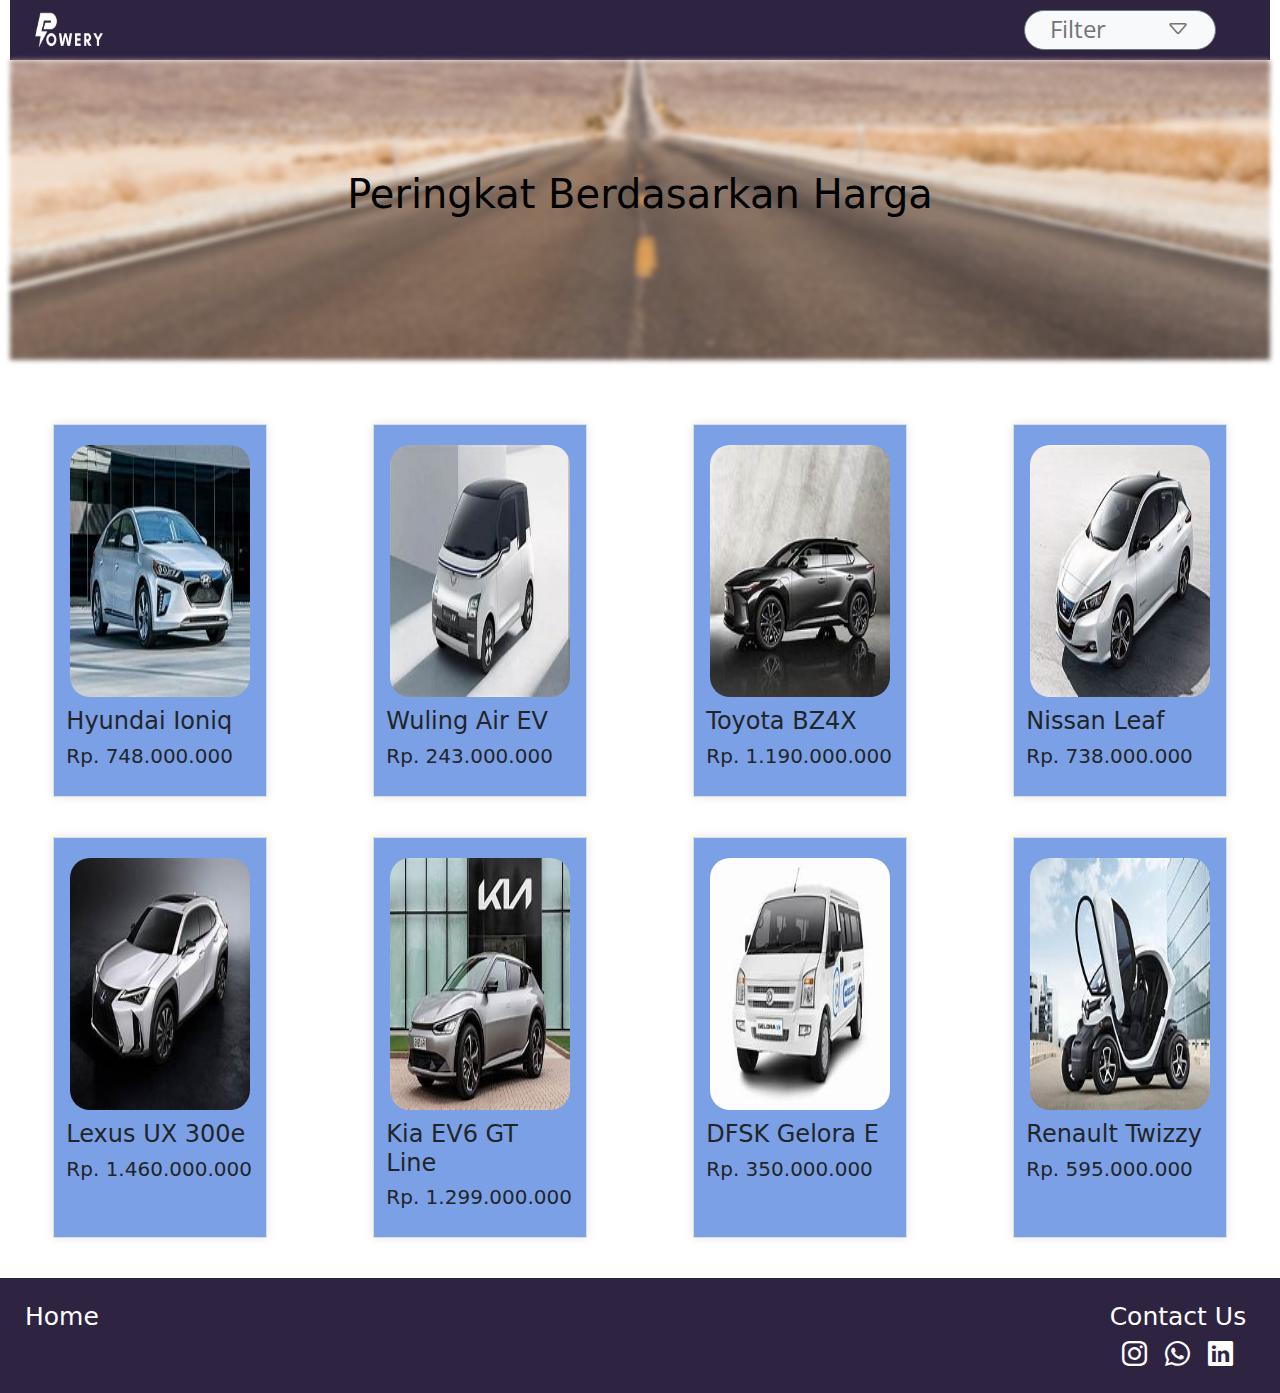
==== homePage.html @ 96386f47 "Style css nya dipisah sama home pagenya" ====
<!DOCTYPE html>
<html lang="en">
<head>
    <meta charset="UTF-8" />
    <meta name="viewport" content="width=device-width, initial-scale=1.0"/>
    <title>Powery - HOME</title>
    <link rel="stylesheet" href="style-home.css" />
    <!-- bootstrap -->
    <link href="https://cdn.jsdelivr.net/npm/bootstrap@5.3.3/dist/css/bootstrap.min.css" rel="stylesheet" integrity="sha384-QWTKZyjpPEjISv5WaRU9OFeRpok6YctnYmDr5pNlyT2bRjXh0JMhjY6hW+ALEwIH" crossorigin="anonymous" />
    <link rel="stylesheet" href="https://cdn.jsdelivr.net/npm/bootstrap-icons@1.11.3/font/bootstrap-icons.min.css" />
    <!-- google font -->
    <link rel="preconnect" href="https://fonts.googleapis.com" />
    <link rel="preconnect" href="https://fonts.gstatic.com" crossorigin />
    <link href="https://fonts.googleapis.com/css2?family=Open+Sans:ital,wght@0,300..800;1,300..800&display=swap" rel="stylesheet" />
    <style>
      body {
        background-color: #ffffff;
      }
    </style>
</head>
<body>
    <header class="nav-bar"> 
        <nav> 
          <a href="#"><img src="image/Powery (2).png" style="width: 5rem; height: 2.5rem; margin-right: 2rem; margin-left: 20px; margin-bottom: 10px; margin-top: 10px;"></a>  
          <button class="btn btn-secondary text-bg-light d-flex justify-content-between" type="button" data-bs-toggle="dropdown" aria-expanded="false" style="width: 15vw; padding: 0% 2%; border-radius: 50px; margin-left: 70%; height: 2.5rem;">
            <span class="fontFilter" style="font-size: 1.5rem;">Filter</span>
            <span class="fontFilter" style="font-size: 1.5rem;"><i class="bi bi-caret-down"></i></span>
          </button>
          <ul 
            class="dropdown-menu" 
            style="width: 15vw; border: none; border-radius: 50px; font-size: 1.5rem;"
          >
            <li>
              <a class="dropdown-item" style="color: #747474;" href="#">Harga</a>
              <hr class="hrStyle">
            </li>
            <li>
              <a class="dropdown-item" style="color: #747474;" href="#">Kinerja Torsi</a>
              <hr class="hrStyle">
            </li>
            <li>
              <a class="dropdown-item" style="color: #747474;" href="#">Kapasitas Baterai</a>
              <hr class="hrStyle">
            </li>
            <li>
              <a class="dropdown-item" style="color: #747474;" href="#">Kenyamanan</a>
              <hr class="hrStyle">
            </li>
            <li>
              <a class="dropdown-item" style="color: #747474;" href="#">Keamanan</a>
              <hr class="hrStyle">
            </li>
            <li>
              <a class="dropdown-item" style="color: #747474;" href="#">Tingkat Penjualan</a>
            </li>
          </ul>  
        </nav>
        <div class="jumbotron">
        </div>
        <div class="bg-text">
            <h1>Peringkat Berdasarkan Harga</h1>
          </div>
    </header>
    <main> 
        <div class="container-fluid" style="margin-top: 5%;">
            <div class="row d-flex justify-content-center">
              <div class="col-2 mobilPage" >
                <img src="image/hyundai ioniq.jpg" alt="" class="styleMerk">
                <h4>Hyundai Ioniq</h4>
                <h5>Rp. 748.000.000</h5>
              </div>
              <div class="col-2 mobilPage">
                <img src="image/Wuling air.jpg" alt="" class="styleMerk">
                <h4>Wuling Air EV</h4>
                <h5>Rp. 243.000.000</h5>
              </div>
              <div class="col-2 mobilPage">
                <img src="image/toyota.jpg" alt="" class="styleMerk">
                <h4>Toyota BZ4X</h4>
                <h5>Rp. 1.190.000.000</h5>
              </div>
              <div class="col-2 mobilPage">
                <img src="image/Nissan.jpg" alt="" class="styleMerk">
                <h4>Nissan Leaf</h4>
                <h5>Rp. 738.000.000</h5>
              </div>
            </div>
          </div>
          <div class="container-fluid">
            <div class="row d-flex justify-content-center">
              <div class="col-2 mobilPage" >
                <img src="image/lexus.jpg" alt="" class="styleMerk">
                <h4>Lexus UX 300e</h4>
                <h5>Rp. 1.460.000.000</h5>
              </div>
              <div class="col-2 mobilPage">
                <img src="image/kia.jpg" alt="" class="styleMerk">
                <h4>Kia EV6 GT Line</h4>
                <h5>Rp. 1.299.000.000</h5>
              </div>
              <div class="col-2 mobilPage">
                <img src="image/dfsk.jpg" alt="" class="styleMerk">
                <h4>DFSK Gelora E</h4>
                <h5>Rp. 350.000.000</h5>
              </div>
              <div class="col-2 mobilPage">
                <img src="image/renault.jpg" alt="" class="styleMerk">
                <h4>Renault Twizzy</h4>
                <h5>Rp. 595.000.000</h5>
              </div>
            </div>
          </div>
    </main>
    <footer>
        <p style="font-size: 25px;">
          <a href="index.html">Home</a> 
          
          <div class="contact">
            <a href="#">Contact Us</a>
            <a href="#"><i class="bi bi-instagram"></i></a>
            <a href="#"><i class="bi bi-whatsapp"></i></a>
            <a href="#"><i class="bi bi-linkedin"></i></a>
          </div>
           
        </p> 
      </footer>
      
      <script src="https://cdn.jsdelivr.net/npm/bootstrap@5.3.3/dist/js/bootstrap.bundle.min.js" integrity="sha384-YvpcrYf0tY3lHB60NNkmXc5s9fDVZLESaAA55NDzOxhy9GkcIdslK1eN7N6jIeHz" crossorigin="anonymous"></script>
</body>
</html>
---- style-home.css ----
@import url("https://fonts.googleapis.com/css2?family=Open+Sans:ital,wght@0,300..800;1,300..800&display=swap");

.fontFilter {
  font-family: "Open Sans";
  font-size: 40px;
  color: #747474;
}
.hrStyle {
  color: black;
  border-width: 2px;
  opacity: 1;
  margin: 0px 0px;
}

.mobilPage{
  margin: 40px auto;
  padding: 20px;
  background-color: #7CA0E5;
  border: 1px solid #ddd;
  box-shadow: 0 0 10px rgba(0, 0, 0, 0.1);
}

.mobilPage img{ 
  display: block;
  margin-left: auto;
  margin-right: auto;
  margin-bottom: 10px;
}

.styleMerk{
  border-radius: 20px; width: 14vw; height: 28vh;
}

nav {
  background-color: #2F2342;
  color: #fff;
  margin-left: 10px;
  margin-right: 10px;
  border-radius: 0;
  font-size: large;
  text-transform: capitalize;
  display: flex;
  align-items: center
}

.dropdown-item :hover{ 
  border-radius: 50px;
}

.jumbotron {
  background-image: url(image/jalanan.jpg);
  height: 300px;
  background-repeat: repeat;
  position: relative;
  background-position: center;
  display: block; 
  margin-left: 10px;
  margin-right: 10px;
  margin-bottom: 0%;
  padding: 10px;
  filter: blur(2.5px);
}

ul {
  list-style-type: none;
  padding: 0;
  margin: 0;
}

.bg-text {
  color: rgb(0, 0, 0);
  font-weight: bold;
  position: absolute;
  top: 22%;
  left: 50%;
  transform: translate(-50%, -50%);
  z-index: 2;
  width: 80%;
  padding: 20px;
  text-align: center;
}

footer {
  display: flex;
  background-color: #2F2342;
  color: #fff;
  padding: 20px;
  text-align: center;
}

footer a {
  color: #fff;
  text-decoration: none;
  margin: 0 5px;
}

footer a:hover {
  color: #ccc;
}

.contact { 
  margin-left: 80%;
  font-size: 25px;
  text-align: center;
}
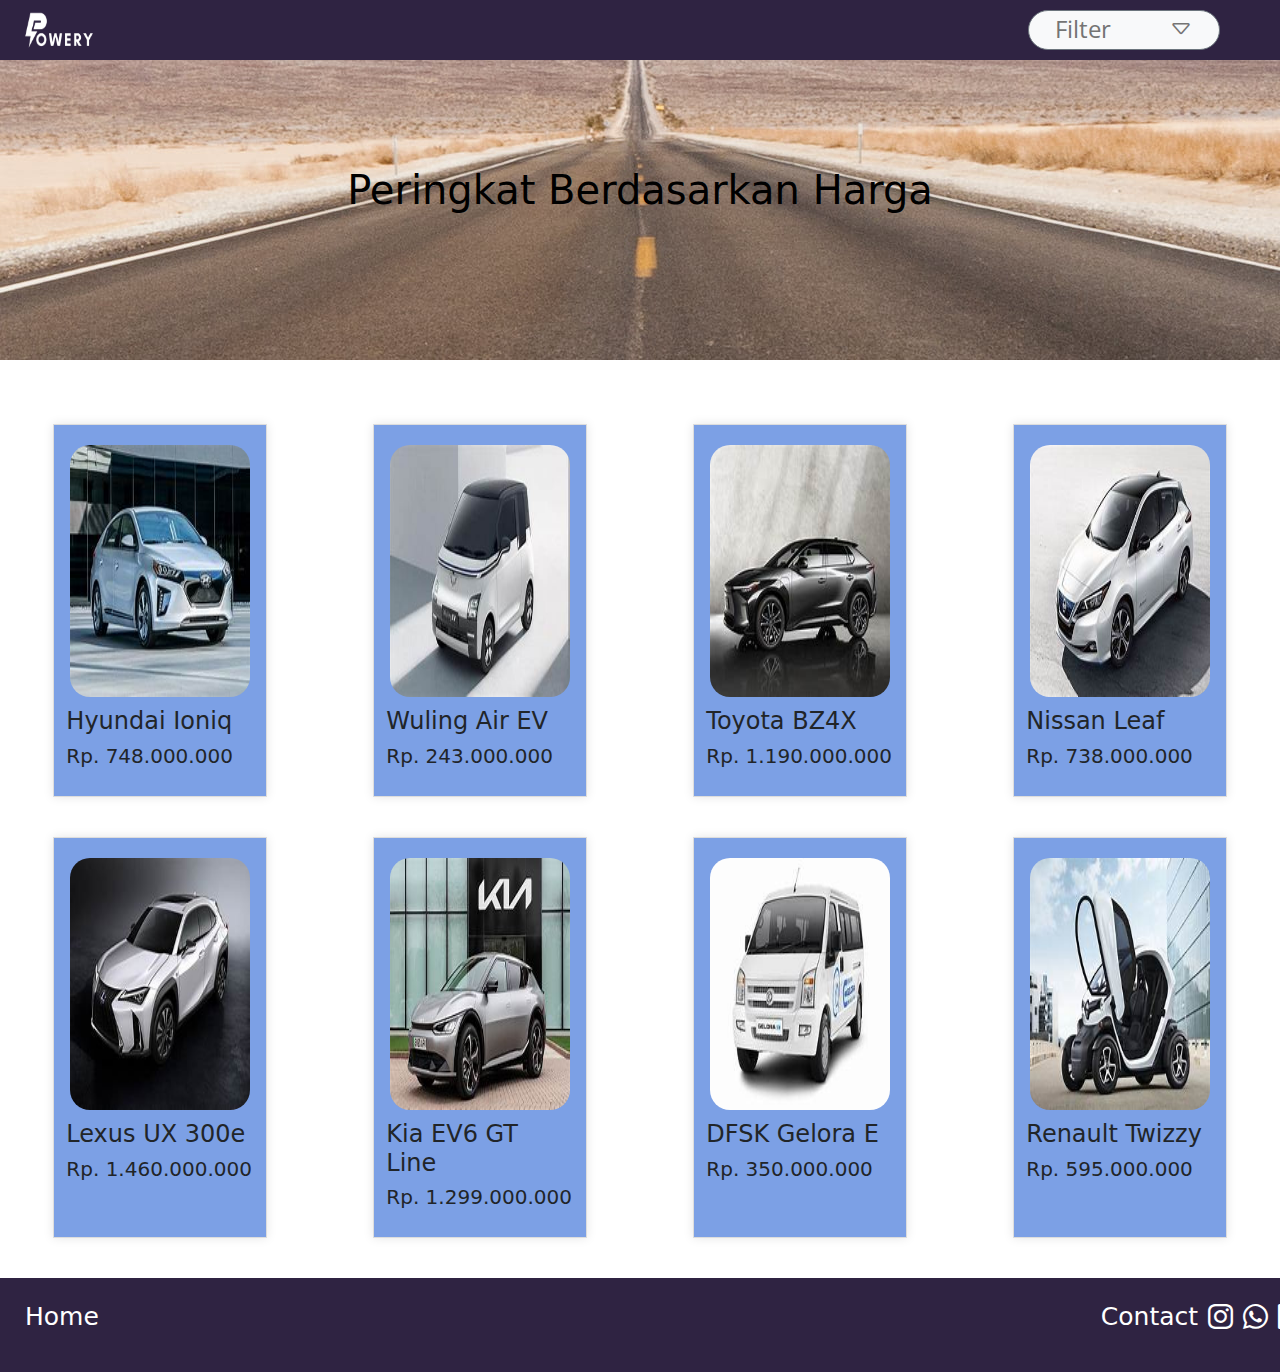
==== commit e3486dba: "Ini yang benernya harusnya" ====
--- a/homePage.html
+++ b/homePage.html
@@ -30,7 +30,6 @@
             class="dropdown-menu" 
             style="width: 15vw; border: none; border-radius: 50px; font-size: 1.5rem;"
           >
-            <li>
               <a class="dropdown-item" style="color: #747474;" href="#">Harga</a>
               <hr class="hrStyle">
             </li>
@@ -56,10 +55,10 @@
           </ul>  
         </nav>
         <div class="jumbotron">
-        </div>
-        <div class="bg-text">
+          <div class="bg-text">
             <h1>Peringkat Berdasarkan Harga</h1>
           </div>
+        </div>
     </header>
     <main> 
         <div class="container-fluid" style="margin-top: 5%;">
@@ -115,8 +114,8 @@
         <p style="font-size: 25px;">
           <a href="index.html">Home</a> 
           
-          <div class="contact">
-            <a href="#">Contact Us</a>
+          <div class="contact" style="display: flex;">
+            <a href="#" style="display: flex;">Contact</a>
             <a href="#"><i class="bi bi-instagram"></i></a>
             <a href="#"><i class="bi bi-whatsapp"></i></a>
             <a href="#"><i class="bi bi-linkedin"></i></a>
--- a/style-home.css
+++ b/style-home.css
@@ -1,5 +1,14 @@
 @import url("https://fonts.googleapis.com/css2?family=Open+Sans:ital,wght@0,300..800;1,300..800&display=swap");
 
+.jumbotron {  
+  background-image: url(/image/jalanan.jpg);
+  height: 300px;
+  background-position: center;
+  display: flex;
+  justify-content: center;
+  align-items: center;
+  padding-bottom: 2.5%;
+}
 .fontFilter {
   font-family: "Open Sans";
   font-size: 40px;
@@ -32,11 +41,9 @@
 }
 
 nav {
+  width: 100%;
   background-color: #2F2342;
   color: #fff;
-  margin-left: 10px;
-  margin-right: 10px;
-  border-radius: 0;
   font-size: large;
   text-transform: capitalize;
   display: flex;
@@ -45,20 +52,6 @@
 
 .dropdown-item :hover{ 
   border-radius: 50px;
-}
-
-.jumbotron {
-  background-image: url(image/jalanan.jpg);
-  height: 300px;
-  background-repeat: repeat;
-  position: relative;
-  background-position: center;
-  display: block; 
-  margin-left: 10px;
-  margin-right: 10px;
-  margin-bottom: 0%;
-  padding: 10px;
-  filter: blur(2.5px);
 }
 
 ul {
@@ -70,14 +63,6 @@
 .bg-text {
   color: rgb(0, 0, 0);
   font-weight: bold;
-  position: absolute;
-  top: 22%;
-  left: 50%;
-  transform: translate(-50%, -50%);
-  z-index: 2;
-  width: 80%;
-  padding: 20px;
-  text-align: center;
 }
 
 footer {
@@ -99,6 +84,7 @@
 }
 
 .contact { 
+  display: flex;
   margin-left: 80%;
   font-size: 25px;
   text-align: center;
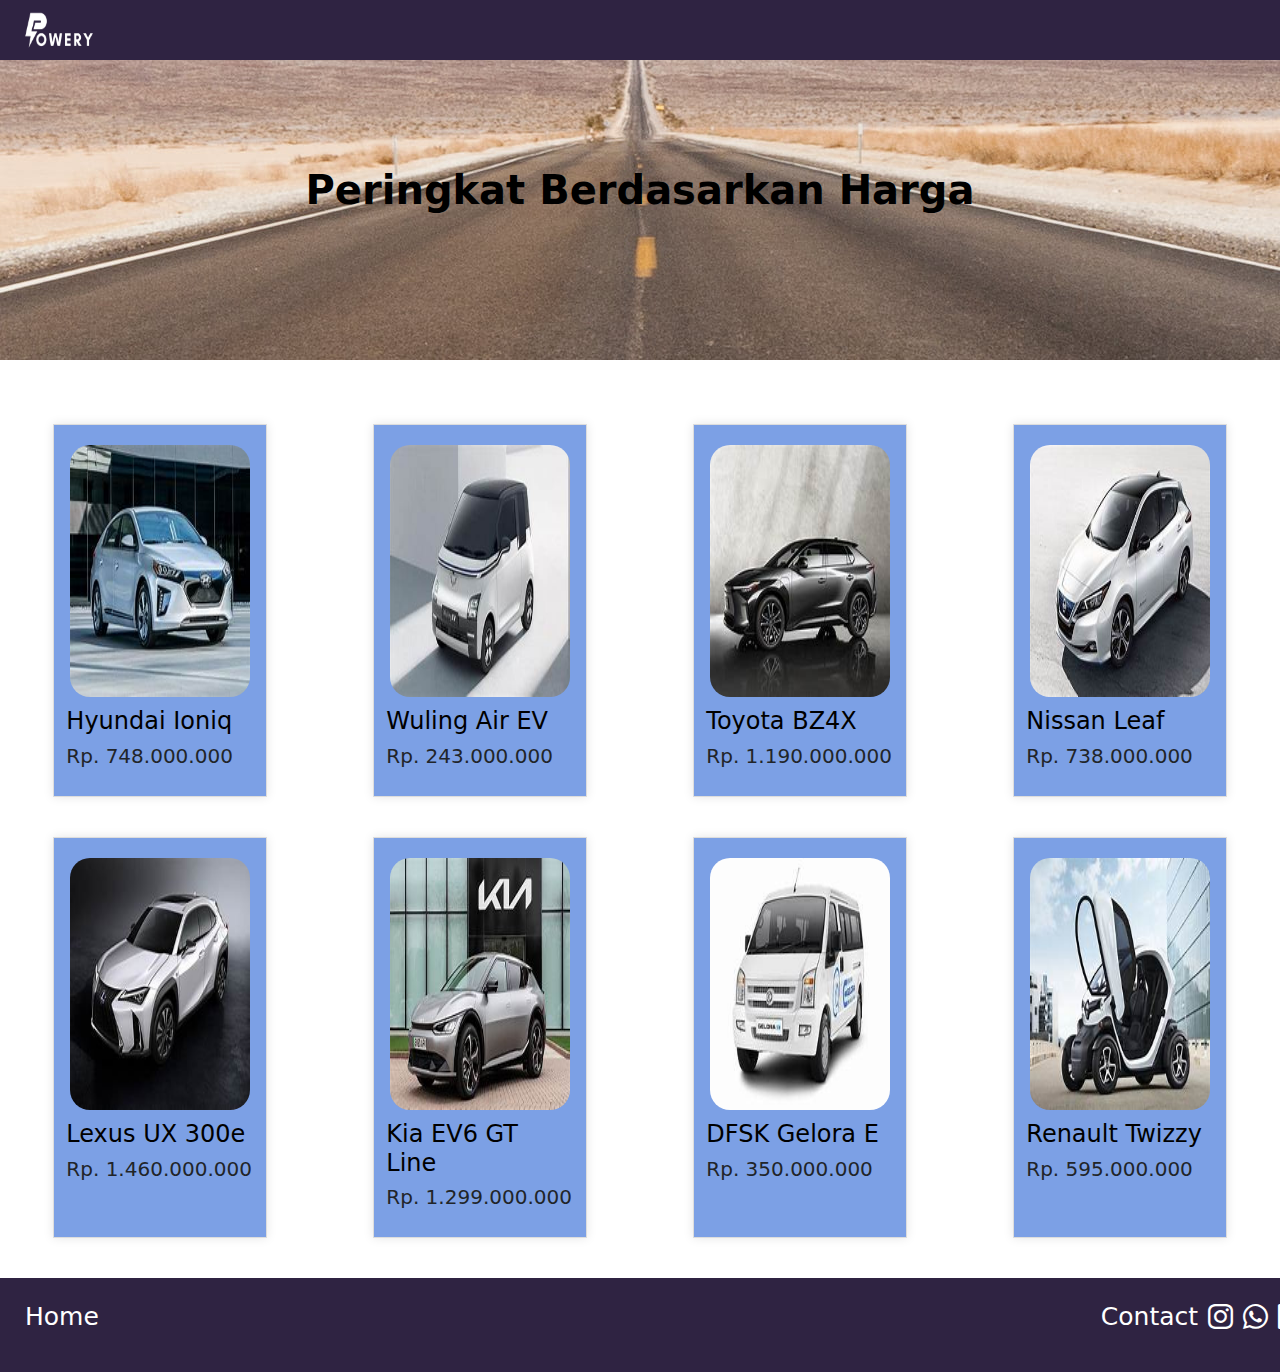
==== commit 03434698: "upload pilihan2" ====
--- a/homePage.html
+++ b/homePage.html
@@ -22,41 +22,10 @@
     <header class="nav-bar"> 
         <nav> 
           <a href="#"><img src="image/Powery (2).png" style="width: 5rem; height: 2.5rem; margin-right: 2rem; margin-left: 20px; margin-bottom: 10px; margin-top: 10px;"></a>  
-          <button class="btn btn-secondary text-bg-light d-flex justify-content-between" type="button" data-bs-toggle="dropdown" aria-expanded="false" style="width: 15vw; padding: 0% 2%; border-radius: 50px; margin-left: 70%; height: 2.5rem;">
-            <span class="fontFilter" style="font-size: 1.5rem;">Filter</span>
-            <span class="fontFilter" style="font-size: 1.5rem;"><i class="bi bi-caret-down"></i></span>
-          </button>
-          <ul 
-            class="dropdown-menu" 
-            style="width: 15vw; border: none; border-radius: 50px; font-size: 1.5rem;"
-          >
-              <a class="dropdown-item" style="color: #747474;" href="#">Harga</a>
-              <hr class="hrStyle">
-            </li>
-            <li>
-              <a class="dropdown-item" style="color: #747474;" href="#">Kinerja Torsi</a>
-              <hr class="hrStyle">
-            </li>
-            <li>
-              <a class="dropdown-item" style="color: #747474;" href="#">Kapasitas Baterai</a>
-              <hr class="hrStyle">
-            </li>
-            <li>
-              <a class="dropdown-item" style="color: #747474;" href="#">Kenyamanan</a>
-              <hr class="hrStyle">
-            </li>
-            <li>
-              <a class="dropdown-item" style="color: #747474;" href="#">Keamanan</a>
-              <hr class="hrStyle">
-            </li>
-            <li>
-              <a class="dropdown-item" style="color: #747474;" href="#">Tingkat Penjualan</a>
-            </li>
-          </ul>  
         </nav>
         <div class="jumbotron">
           <div class="bg-text">
-            <h1>Peringkat Berdasarkan Harga</h1>
+            <h1 style="font-weight: 700;">Peringkat Berdasarkan Harga</h1>
           </div>
         </div>
     </header>
@@ -65,22 +34,22 @@
             <div class="row d-flex justify-content-center">
               <div class="col-2 mobilPage" >
                 <img src="image/hyundai ioniq.jpg" alt="" class="styleMerk">
-                <h4>Hyundai Ioniq</h4>
+                <h4><a href="Hyundai.html" class="stretched-link" style="text-decoration: none; color: black;">Hyundai Ioniq</a></h4>
                 <h5>Rp. 748.000.000</h5>
               </div>
               <div class="col-2 mobilPage">
                 <img src="image/Wuling air.jpg" alt="" class="styleMerk">
-                <h4>Wuling Air EV</h4>
+                <h4><a href="Hyundai.html" class="stretched-link" style="text-decoration: none; color: black;">Wuling Air EV</a></h4>
                 <h5>Rp. 243.000.000</h5>
               </div>
               <div class="col-2 mobilPage">
                 <img src="image/toyota.jpg" alt="" class="styleMerk">
-                <h4>Toyota BZ4X</h4>
+                <h4><a href="Hyundai.html" class="stretched-link" style="text-decoration: none; color: black;">Toyota BZ4X</a></h4>
                 <h5>Rp. 1.190.000.000</h5>
               </div>
               <div class="col-2 mobilPage">
                 <img src="image/Nissan.jpg" alt="" class="styleMerk">
-                <h4>Nissan Leaf</h4>
+                <h4><a href="Hyundai.html" class="stretched-link" style="text-decoration: none; color: black;">Nissan Leaf</a></h4>
                 <h5>Rp. 738.000.000</h5>
               </div>
             </div>
@@ -89,22 +58,22 @@
             <div class="row d-flex justify-content-center">
               <div class="col-2 mobilPage" >
                 <img src="image/lexus.jpg" alt="" class="styleMerk">
-                <h4>Lexus UX 300e</h4>
+                <h4><a href="Hyundai.html" class="stretched-link" style="text-decoration: none; color: black;">Lexus UX 300e</a></h4>
                 <h5>Rp. 1.460.000.000</h5>
               </div>
               <div class="col-2 mobilPage">
                 <img src="image/kia.jpg" alt="" class="styleMerk">
-                <h4>Kia EV6 GT Line</h4>
+                <h4><a href="Hyundai.html" class="stretched-link" style="text-decoration: none; color: black;">Kia EV6 GT Line</a></h4>
                 <h5>Rp. 1.299.000.000</h5>
               </div>
               <div class="col-2 mobilPage">
                 <img src="image/dfsk.jpg" alt="" class="styleMerk">
-                <h4>DFSK Gelora E</h4>
+                <h4><a href="Hyundai.html" class="stretched-link" style="text-decoration: none; color: black;">DFSK Gelora E</a></h4>
                 <h5>Rp. 350.000.000</h5>
               </div>
               <div class="col-2 mobilPage">
                 <img src="image/renault.jpg" alt="" class="styleMerk">
-                <h4>Renault Twizzy</h4>
+                <h4><a href="Hyundai.html" class="stretched-link" style="text-decoration: none; color: black;">Renault Twizzy</a></h4>
                 <h5>Rp. 595.000.000</h5>
               </div>
             </div>
--- a/style-home.css
+++ b/style-home.css
@@ -1,7 +1,7 @@
 @import url("https://fonts.googleapis.com/css2?family=Open+Sans:ital,wght@0,300..800;1,300..800&display=swap");
 
 .jumbotron {  
-  background-image: url(/image/jalanan.jpg);
+  background-image: url(image/jalanan.jpg);
   height: 300px;
   background-position: center;
   display: flex;
